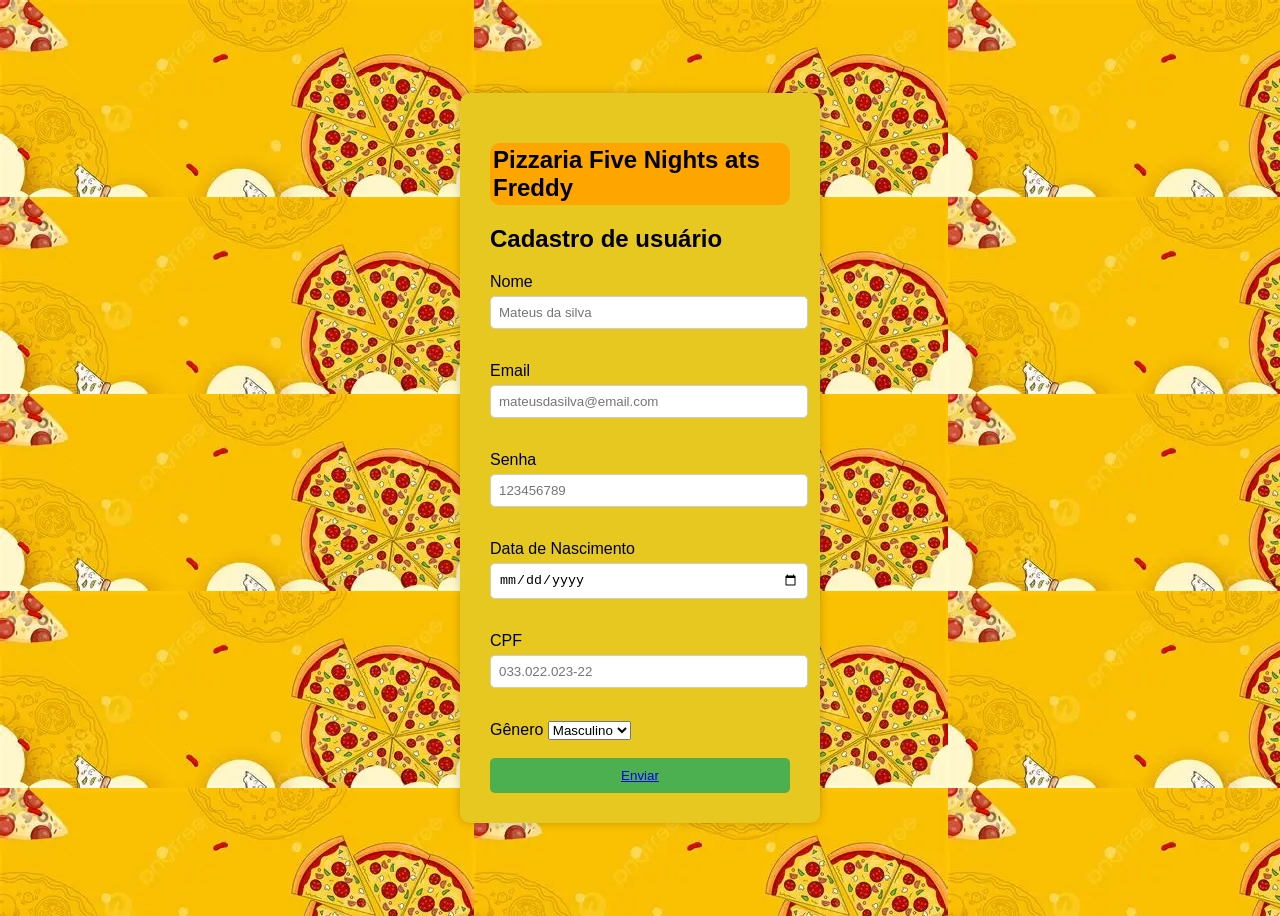
==== formulario.html @ 723ab17e "vujy" ====
<!DOCTYPE html>
<html lang="pt-br">

<head>
    <meta charset="UTF-8">
    <title>formulário</title>
     <link rel="stylesheet" href="/css/style2.css">

</head>

<body>
   
<form>
<h2 id="logo">Pizzaria Five Nights ats Freddy</h2>
<h2>Cadastro de usuário</h2>

<label>Nome</label>
<input type="text" placeholder="Mateus da silva">

<br><br>

<label>Email</label>
<input type="email" placeholder="mateusdasilva@email.com">

<br><br>

<label>Senha</label>
<input type="password" placeholder="123456789">

<br><br>
 
<label>Data de Nascimento</label>
<input type="Date" >

<br><br>

<label>CPF</label>
<input type="text" placeholder="033.022.023-22">

<br><br>

<label>Gênero</label>
<select name="genero">
<option value="masculino">Masculino</option>
<option value="feminino">Feminino</option>
<option value="outro">Outro</option>
</select>



<br><br>

<button><a href="/index.htm" target="_self">Enviar</a></button>

</form>

</body>
---- css/style2.css ----
body{
background-color: rgb(52, 52, 56);
font-family: Arial;
display: flex;
justify-content: center;
align-items: center;
height: 100vh;
background-image: url(/img/banner.png );

form{
background-color: rgb(230, 200, 33);
padding: 30px;
border-radius: 10px;
width: 300px;
box-shadow: 0px 0px 10px rgba(0,0,0,0.2);
}

input{
width: 100%;
padding: 8px;
margin-top: 5px;
margin-bottom: 15px;
border-radius: 5px;
border: 1px solid #ccc;
}

button{
width: 100%;
padding: 10px;
background-color: #4caf50;
color: white;
border: none;
border-radius: 5px;
cursor:pointer;
}    

button:hover{
background-color: #45a049;
}
#logo{border: solid orange; background-color: orange;border-radius: 10px;}
}
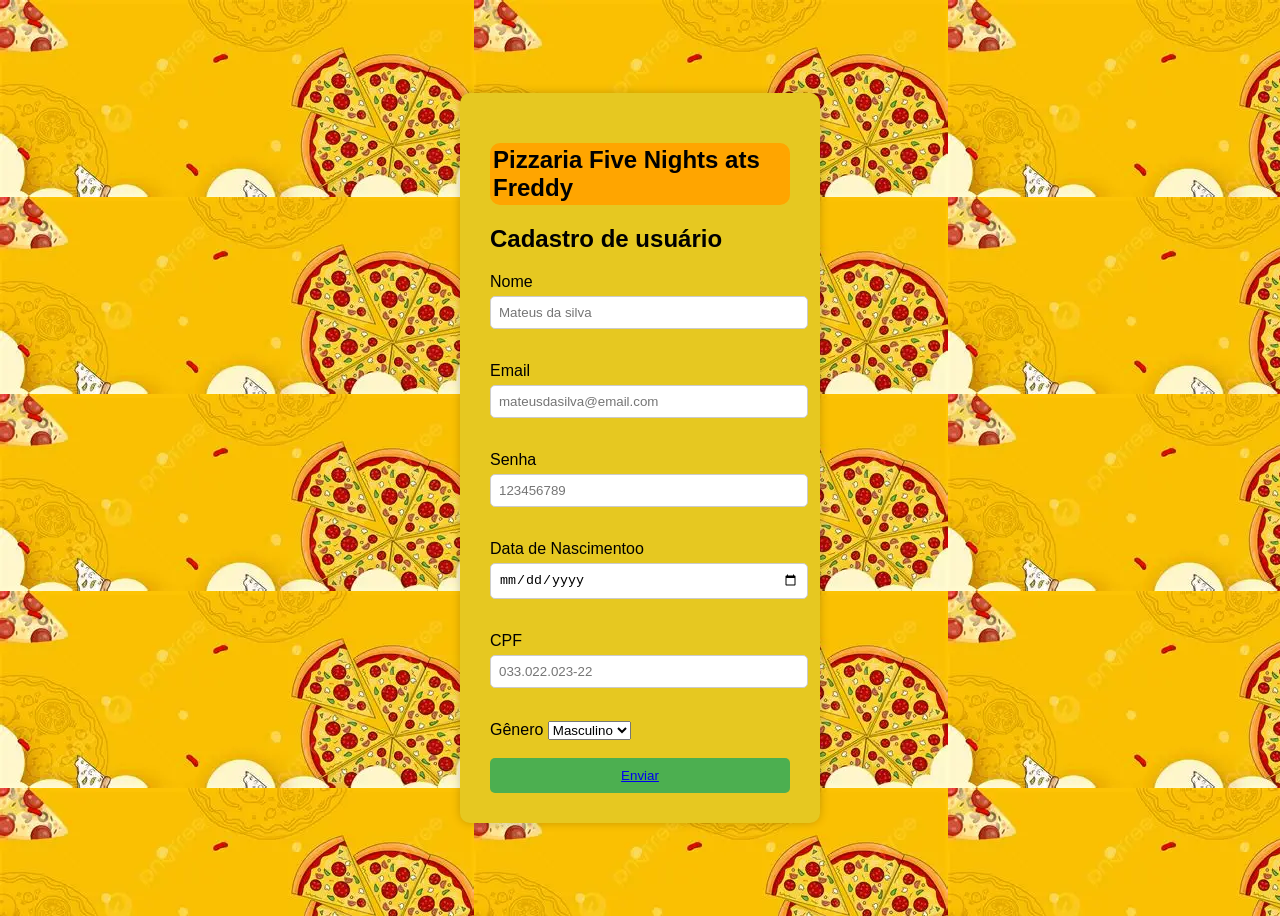
==== commit 45e0d5e8: "oi" ====
--- a/formulario.html
+++ b/formulario.html
@@ -29,7 +29,7 @@
 
 <br><br>
  
-<label>Data de Nascimento</label>
+<label>Data de Nascimentoo</label>
 <input type="Date" >
 
 <br><br>
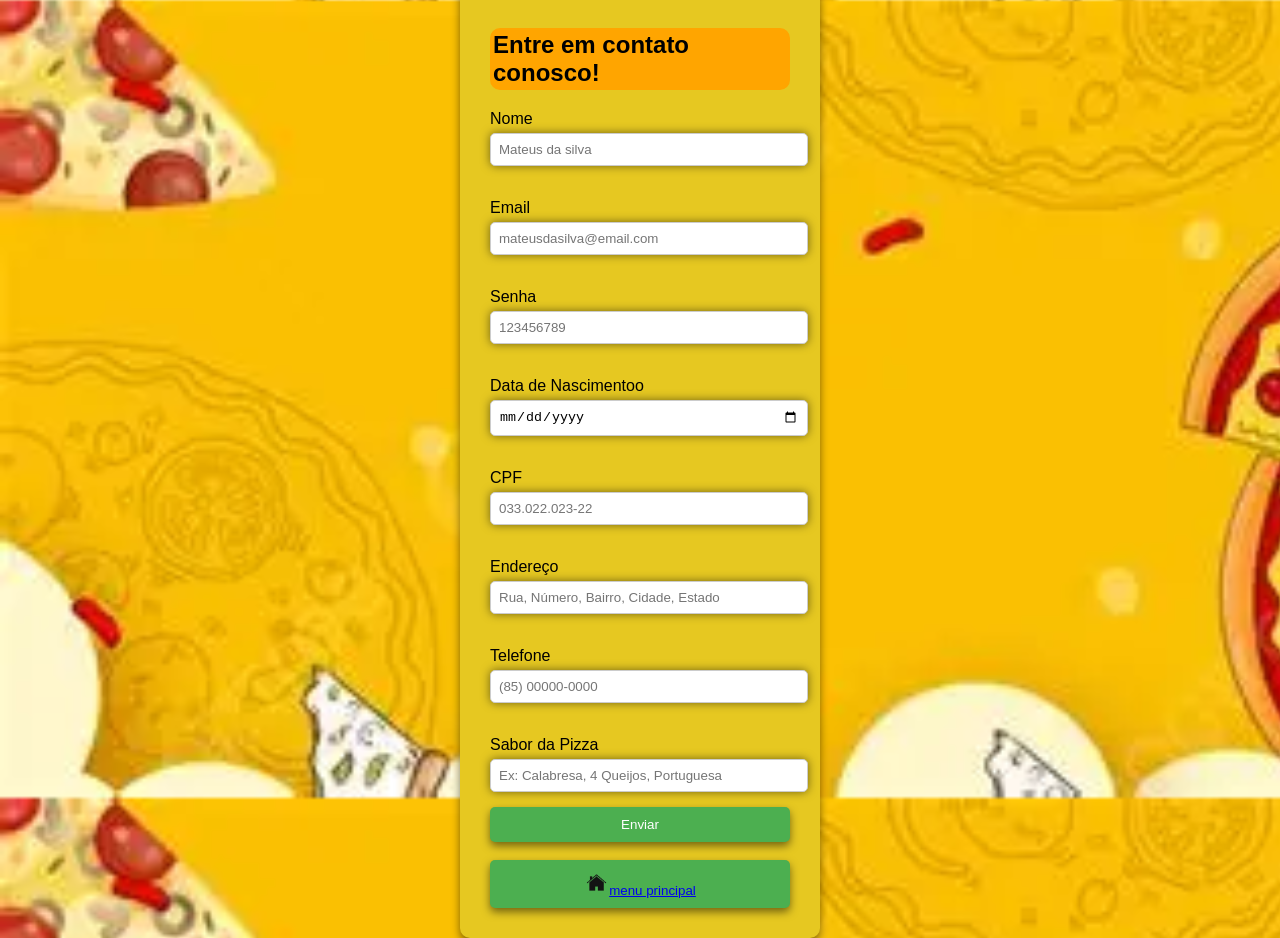
==== commit f372bc2b: "fortnite" ====
--- a/formulario.html
+++ b/formulario.html
@@ -11,8 +11,8 @@
 <body>
    
 <form>
-<h2 id="logo">Pizzaria Five Nights ats Freddy</h2>
-<h2>Cadastro de usuário</h2>
+<h2 id="logo">Entre em contato conosco!</h2>
+
 
 <label>Nome</label>
 <input type="text" placeholder="Mateus da silva">
@@ -39,18 +39,27 @@
 
 <br><br>
 
-<label>Gênero</label>
-<select name="genero">
-<option value="masculino">Masculino</option>
-<option value="feminino">Feminino</option>
-<option value="outro">Outro</option>
-</select>
+<label>Endereço</label>
 
+<input type="text" placeholder="Rua, Número, Bairro, Cidade, Estado">
+<br><br>
 
+<label>Telefone</label>
+<input type="text" placeholder="(85) 00000-0000">
 
 <br><br>
 
-<button><a href="/index.htm" target="_self">Enviar</a></button>
+<label>Sabor da Pizza</label>
+
+<input type="text" placeholder="Ex: Calabresa, 4 Queijos, Portuguesa">
+
+<span>
+
+<button  target="_self" >Enviar</a></button>
+<br><br>
+<button><img src="/img/home.png" width="25px"><a href="/index.htm" target="_self">menu principal</a></button>
+
+</span>
 
 </form>
 
--- a/css/style2.css
+++ b/css/style2.css
@@ -6,13 +6,15 @@
 align-items: center;
 height: 100vh;
 background-image: url(/img/banner.png );
+background-size: 150%;
+
 
 form{
 background-color: rgb(230, 200, 33);
 padding: 30px;
 border-radius: 10px;
 width: 300px;
-box-shadow: 0px 0px 10px rgba(0,0,0,0.2);
+box-shadow: 0px 4px 8px rgba(0, 0, 0, 0.5);
 }
 
 input{
@@ -22,6 +24,7 @@
 margin-bottom: 15px;
 border-radius: 5px;
 border: 1px solid #ccc;
+box-shadow: 0px 0px 10px rgba(0, 0, 0, 0.5);
 }
 
 button{
@@ -32,6 +35,8 @@
 border: none;
 border-radius: 5px;
 cursor:pointer;
+box-shadow: 0px 4px 8px rgba(0, 0, 0, 0.5);
+
 }    
 
 button:hover{
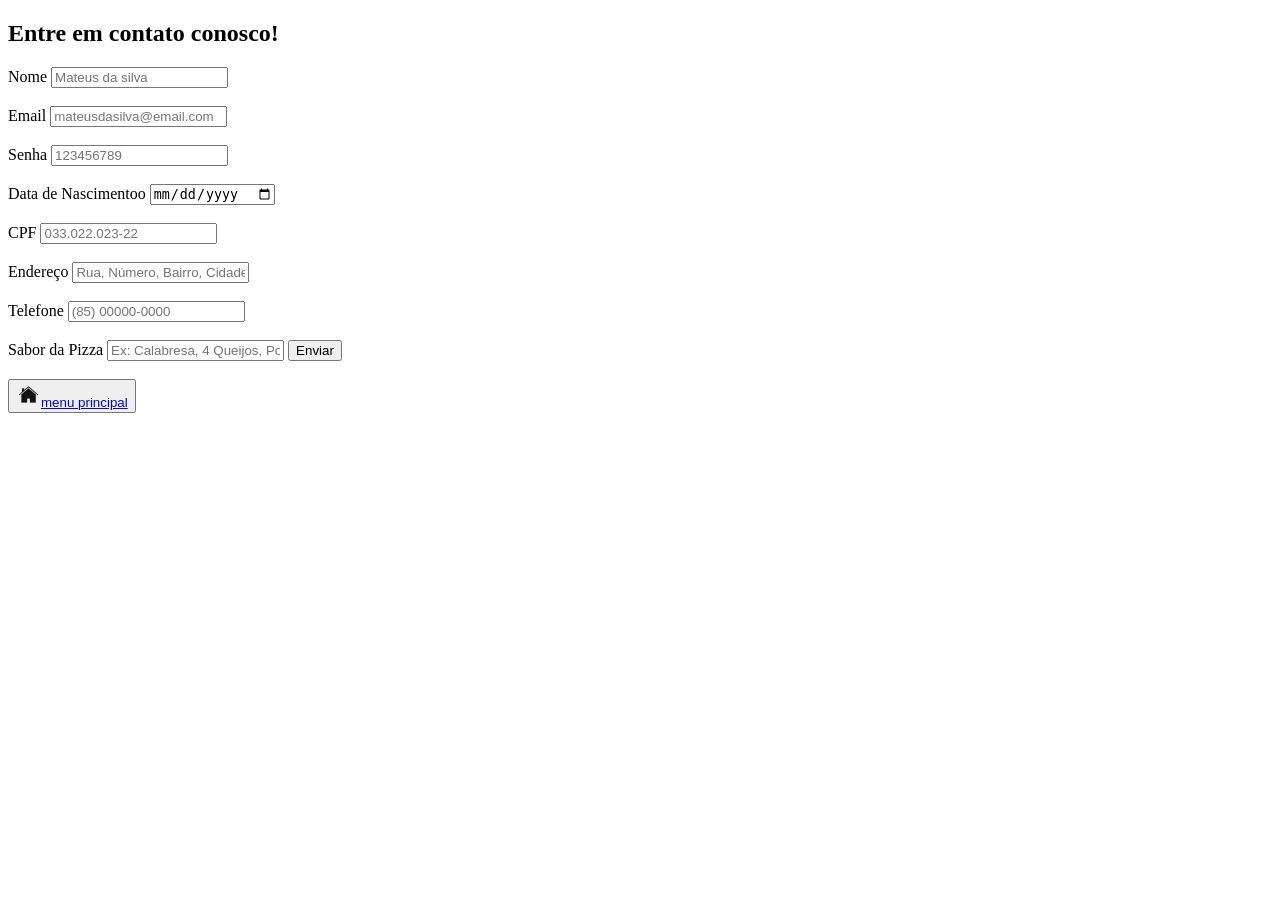
==== commit daa19bc6: "Fix stylesheet and update button links in formulario.html" ====
--- a/formulario.html
+++ b/formulario.html
@@ -4,7 +4,7 @@
 <head>
     <meta charset="UTF-8">
     <title>formulário</title>
-     <link rel="stylesheet" href="/css/style2.css">
+     <link rel="stylesheet" href="style2.css">
 
 </head>
 
@@ -57,10 +57,10 @@
 
 <button  target="_self" >Enviar</a></button>
 <br><br>
-<button><img src="/img/home.png" width="25px"><a href="/index.htm" target="_self">menu principal</a></button>
+<button><img src="/img/home.png" width="25px"><a href="index.html" target="_self">menu principal</a></button>
 
 </span>
 
 </form>
 
-</body>+</body>
